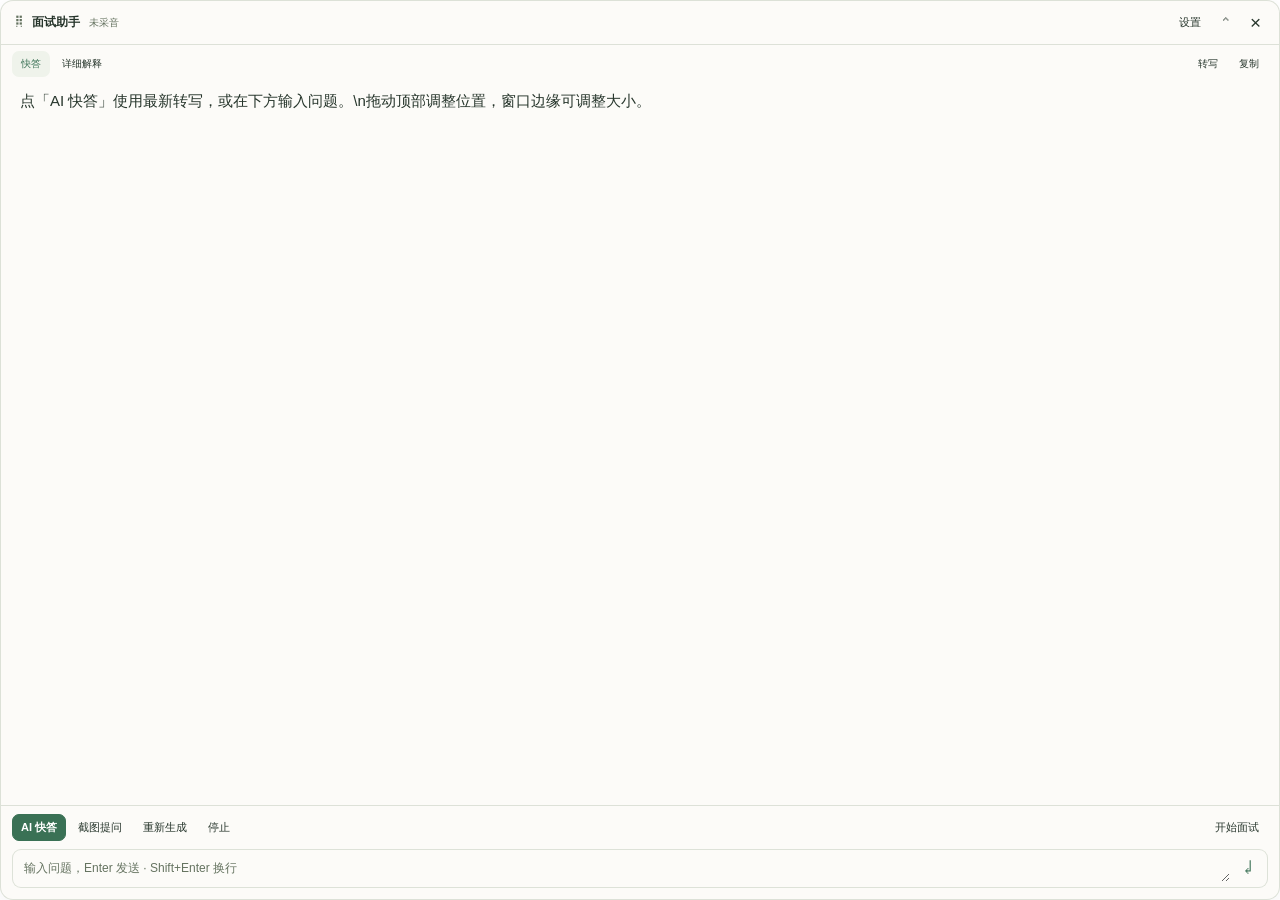
==== desktop/overlay.html @ 0ad795c6 "Improve Windows controls, Chinese floating interactions and transparent text appearance" ====
<!doctype html><html lang="zh-CN"><head><meta charset="utf-8"><meta name="viewport" content="width=device-width,initial-scale=1"><meta http-equiv="Content-Security-Policy" content="default-src 'self'; script-src 'self'; style-src 'self'; img-src 'self' data:; connect-src 'none'; object-src 'none'; base-uri 'none'; form-action 'none'"><title>面试助手 · 悬浮窗</title><link rel="stylesheet" href="overlay.css"></head><body>
<div id="floating-window"><header><div class="drag-label"><span class="grip" aria-hidden="true">⠿</span><strong>面试助手</strong><span id="session-status">未采音</span></div><div class="window-actions"><button id="panel-settings" aria-label="悬浮窗设置" title="悬浮窗设置">设置</button><button id="collapse" aria-label="收起悬浮窗" title="收起 / 展开">⌃</button><button id="close-overlay" aria-label="隐藏悬浮窗" title="隐藏，Ctrl/⌘+Shift+O 恢复">×</button></div></header>
<div id="floating-content"><div class="answer-tabs"><div><button id="quick-tab" class="selected">快答</button><button id="deep-tab">详细解释</button><small id="answer-timing"></small></div><div><button id="show-transcript" aria-expanded="false">转写</button><button id="copy-answer">复制</button></div></div>
<section id="transcript-panel" hidden><div id="last-transcript">开始面试后，这里显示对方最新的发言。</div><div id="partial-transcript"></div><button id="use-transcript">用最新转写提问</button></section>
<main id="answer-scroll"><p id="question-label"></p><pre id="answer-text">点「AI 快答」使用最新转写，或在下方输入问题。\n拖动顶部调整位置，窗口边缘可调整大小。</pre></main>
<div id="attached-images"></div><div id="floating-notice" role="status"></div>
<footer><div class="quick-actions"><button id="quick-answer" class="accent" title="Ctrl/⌘+Shift+A">AI 快答</button><button id="capture-answer" title="Ctrl/⌘+Shift+V">截图提问</button><button id="retry-answer" title="Ctrl/⌘+Shift+R">重新生成</button><button id="stop-answer">停止</button><span class="space"></span><button id="listen">开始面试</button></div><form id="question-form"><textarea id="question-input" rows="1" aria-label="向 AI 提问" placeholder="输入问题，Enter 发送 · Shift+Enter 换行"></textarea><button id="send-question" aria-label="发送问题">↵</button></form></footer></div>
<aside id="settings-panel" hidden><div class="panel-heading"><strong>悬浮窗设置</strong><button id="close-settings" aria-label="关闭悬浮窗设置">×</button></div><div class="presets"><button id="ghost-preset">纯透明淡字</button><button id="clear-preset">清晰阅读</button></div><label>背景不透明度 <output id="background-value">88%</output><input id="background-opacity" type="range" min="0" max="100" value="88" aria-label="背景不透明度"></label><label>文字不透明度 <output id="text-value">100%</output><input id="text-opacity" type="range" min="15" max="100" value="100" aria-label="文字不透明度"></label><label>字号 <output id="font-value">15</output><input id="font-size" type="range" min="12" max="24" value="15" aria-label="悬浮窗字号"></label><div class="options"><label><input id="dual-answer" type="checkbox"> 同时生成详细解释（两次模型请求）</label><button id="click-through">开启鼠标穿透</button><button id="open-main">返回主窗口</button><button id="open-app-settings">API 与语音设置</button></div><p>置顶跟随已开启。拖动顶部、拉动窗口边缘调整大小。背景 0% 时只保留文字和悬停时的控件。</p><details><summary>快捷键与恢复方式</summary><div id="shortcut-list"></div><p>穿透时按 Ctrl/⌘+Shift+U，或右键托盘选择「恢复鼠标点击」。退出悬浮或重启会关闭穿透。</p></details></aside>
<div id="passthrough-badge" hidden>鼠标穿透中 · Ctrl/⌘+Shift+U 恢复</div></div><script src="overlay.js"></script></body></html>
---- desktop/overlay.css ----
:root{color-scheme:light;--panel-rgb:252,251,247;--ink:#26352b;--muted:#657360;--accent:#3a7155;--background-alpha:.88;--text-alpha:1;--answer-size:15px;--control:#eff3eb;--line:#b8c3b377}*{box-sizing:border-box}html,body{margin:0;width:100%;height:100%;overflow:hidden;background:transparent;font-family:-apple-system,BlinkMacSystemFont,'Segoe UI','PingFang SC','Microsoft YaHei',sans-serif;color:var(--ink)}:root[data-theme=dark]{color-scheme:dark;--panel-rgb:35,37,35;--ink:#eff4ec;--muted:#b3c1ae;--accent:#a7c9ab;--control:#394238;--line:#75836e66}button,input,textarea,summary{-webkit-app-region:no-drag}button{font:inherit;cursor:pointer;color:inherit;background:transparent;border:1px solid transparent;border-radius:7px;padding:5px 8px;font-size:11px;white-space:nowrap}button:hover{background:var(--control);border-color:var(--line)}button:disabled{opacity:.4;cursor:not-allowed}button:focus-visible,input:focus-visible,textarea:focus-visible{outline:2px solid var(--accent);outline-offset:2px}#floating-window{position:relative;height:100%;display:flex;flex-direction:column;border:1px solid var(--line);border-radius:13px;background:rgba(var(--panel-rgb),var(--background-alpha));overflow:hidden;box-shadow:0 8px 28px #1823160d}#floating-window[data-ghost=true]{border-color:transparent;box-shadow:none}header{height:44px;min-height:44px;padding:5px 9px 5px 13px;display:flex;justify-content:space-between;align-items:center;gap:8px;-webkit-app-region:drag;border-bottom:1px solid var(--line)}.drag-label{display:flex;align-items:center;gap:9px;font-size:12px;min-width:0}.drag-label strong{font-size:12px;font-weight:600}.grip{color:var(--muted);font-size:18px}#session-status{color:var(--muted);font-size:10px;white-space:nowrap}.window-actions{display:flex;align-items:center;gap:2px}.window-actions button:last-child{font-size:19px;padding:1px 8px}#collapse{font-size:17px;padding:1px 8px}#floating-content{display:flex;flex-direction:column;flex:1;min-height:0}.answer-tabs{display:flex;align-items:center;justify-content:space-between;gap:8px;padding:6px 11px}.answer-tabs>div{display:flex;align-items:center;gap:3px}.answer-tabs button{font-size:10px}.answer-tabs .selected{background:var(--control);color:var(--accent)}#answer-timing{font-size:9px;color:var(--muted);margin-left:5px}#transcript-panel{margin:0 12px 6px;padding:9px 11px;border:1px solid var(--line);border-radius:8px;font-size:12px;color:var(--muted);max-height:135px;overflow:auto}#last-transcript,#partial-transcript{opacity:var(--text-alpha);white-space:pre-wrap}#partial-transcript{margin-top:4px;font-size:11px}#use-transcript{padding:4px 0;font-size:10px;color:var(--accent)}#answer-scroll{overflow:auto;flex:1;min-height:40px;padding:4px 19px 15px;scrollbar-width:thin}#question-label{font-size:11px;color:var(--muted);opacity:var(--text-alpha);margin:5px 0 12px;white-space:pre-wrap}#question-label:empty{display:none}#answer-text{font:var(--answer-size)/1.85 -apple-system,BlinkMacSystemFont,'Segoe UI','PingFang SC','Microsoft YaHei',sans-serif;white-space:pre-wrap;overflow-wrap:anywhere;margin:0;opacity:var(--text-alpha);user-select:text}footer{padding:8px 11px 11px;border-top:1px solid var(--line)}.quick-actions{display:flex;align-items:center;gap:3px;flex-wrap:wrap;margin-bottom:8px}.quick-actions .accent{background:var(--accent);color:#fff;border-color:var(--accent);font-weight:600}:root[data-theme=dark] .quick-actions .accent{background:#3a7155;border-color:#3a7155}.space{flex:1}#question-form{display:flex;align-items:flex-end;gap:6px;padding:5px 6px 5px 11px;border:1px solid var(--line);border-radius:9px;background:rgba(var(--panel-rgb),.3)}#question-input{width:100%;min-height:27px;max-height:80px;height:27px;resize:vertical;padding:3px 0;font-family:inherit;font-size:12px;line-height:1.7;color:inherit;background:transparent;border:0;outline:0}#question-input::placeholder{color:var(--muted)}#send-question{font-size:18px;padding:0 7px;color:var(--accent)}#floating-notice{padding:0 13px;font-size:11px;line-height:1.7;color:var(--muted);max-height:65px;overflow:auto;white-space:pre-wrap}#floating-notice:empty{display:none}#attached-images{display:flex;gap:5px;padding:0 13px}#attached-images img{width:48px;height:34px;object-fit:contain;border:1px solid var(--line);border-radius:4px}#attached-images button{font-size:10px;padding:2px 4px}
#floating-window[data-ghost=true] header,#floating-window[data-ghost=true] .answer-tabs,#floating-window[data-ghost=true] footer{opacity:.22;border-color:transparent;transition:opacity .12s}#floating-window[data-ghost=true]:hover header,#floating-window[data-ghost=true]:focus-within header,#floating-window[data-ghost=true]:hover .answer-tabs,#floating-window[data-ghost=true]:focus-within .answer-tabs,#floating-window[data-ghost=true]:hover footer,#floating-window[data-ghost=true]:focus-within footer{opacity:1;background:rgba(var(--panel-rgb),.78)}#floating-window[data-ghost=true]:not(:hover):not(:focus-within) #transcript-panel{border-color:transparent}#settings-panel{position:absolute;top:43px;right:7px;bottom:7px;width:min(340px,calc(100vw - 16px));padding:15px 17px;overflow:auto;border:1px solid var(--line);border-radius:11px;background:rgba(var(--panel-rgb),.98);box-shadow:0 12px 50px #0002;z-index:10;font-size:12px}.panel-heading{display:flex;align-items:center;justify-content:space-between;font-size:13px}.panel-heading button{font-size:19px}.presets{display:flex;gap:7px;margin:10px 0 17px}.presets button{border-color:var(--line);background:var(--control)}#settings-panel>label{display:block;color:var(--muted);font-size:11px;margin-top:10px}output{float:right;font-size:11px;color:var(--accent)}input[type=range]{display:block;width:100%;margin:8px 0;accent-color:var(--accent)}.options{display:flex;flex-direction:column;align-items:stretch;gap:7px;margin-top:16px}.options label{font-size:11px}input[type=checkbox]{accent-color:var(--accent)}.options button{text-align:left;border-color:var(--line)}#settings-panel p{font-size:10px;color:var(--muted);line-height:1.8;margin:12px 0 0}details{margin-top:13px;border-top:1px solid var(--line);padding-top:10px}summary{cursor:pointer;font-size:11px}#shortcut-list{font-size:10px;line-height:1.9;margin-top:8px;color:var(--muted)}#shortcut-list .conflict{color:#b25b37}#passthrough-badge{position:absolute;right:10px;bottom:8px;font-size:10px;color:var(--muted);background:rgba(var(--panel-rgb),.35);padding:4px 7px;border-radius:6px;pointer-events:none}#floating-window.is-collapsed #floating-content,#floating-window.is-collapsed #settings-panel{display:none}#floating-window.is-collapsed #passthrough-badge{bottom:4px;right:140px;font-size:8px;padding:1px 4px}[hidden]{display:none!important}@media(prefers-reduced-motion:reduce){*{transition:none!important}}
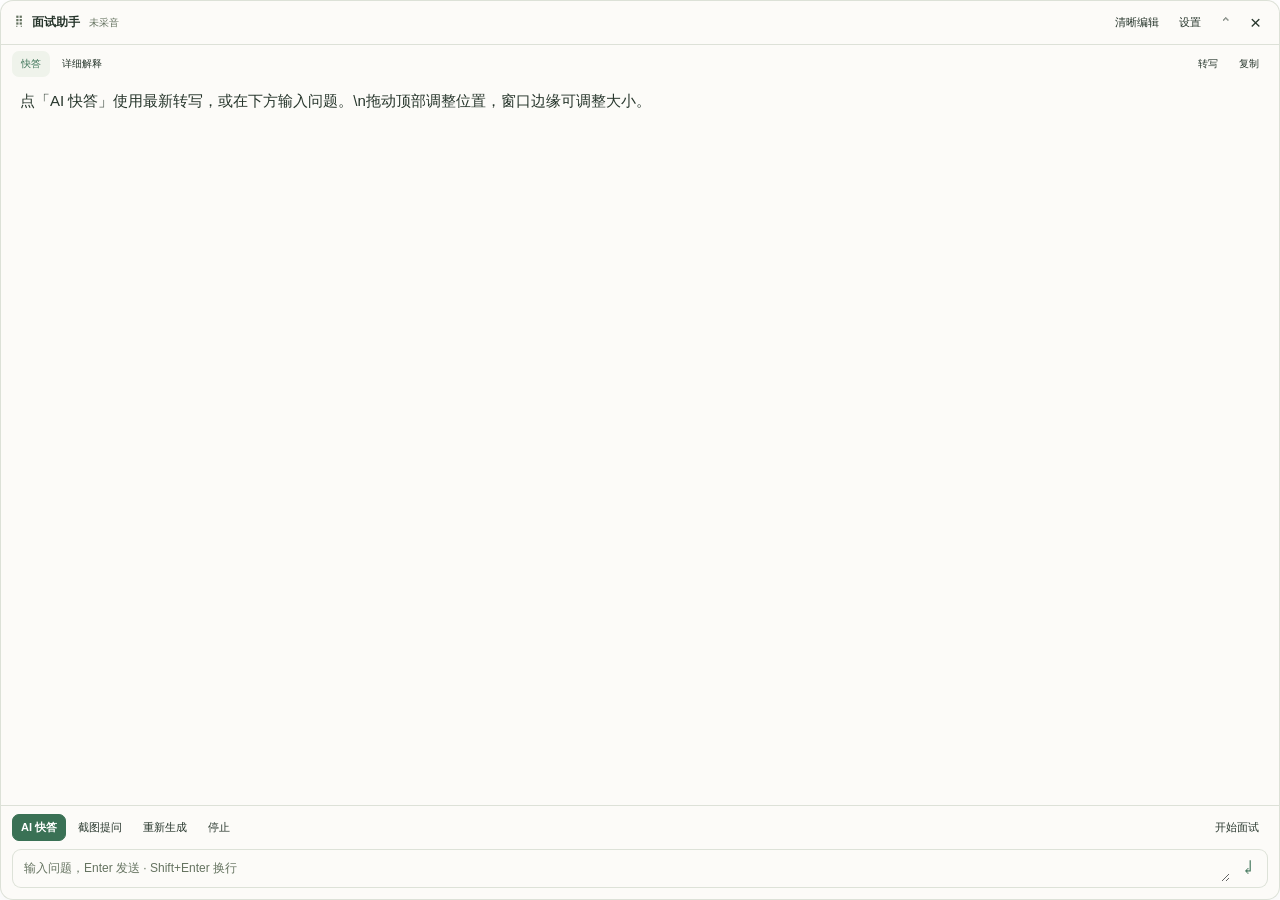
==== commit 7745737f: "Keep floating controls uniformly translucent without hover or focus brightening" ====
--- a/desktop/overlay.html
+++ b/desktop/overlay.html
@@ -1,9 +1,9 @@
 <!doctype html><html lang="zh-CN"><head><meta charset="utf-8"><meta name="viewport" content="width=device-width,initial-scale=1"><meta http-equiv="Content-Security-Policy" content="default-src 'self'; script-src 'self'; style-src 'self'; img-src 'self' data:; connect-src 'none'; object-src 'none'; base-uri 'none'; form-action 'none'"><title>面试助手 · 悬浮窗</title><link rel="stylesheet" href="overlay.css"></head><body>
-<div id="floating-window"><header><div class="drag-label"><span class="grip" aria-hidden="true">⠿</span><strong>面试助手</strong><span id="session-status">未采音</span></div><div class="window-actions"><button id="panel-settings" aria-label="悬浮窗设置" title="悬浮窗设置">设置</button><button id="collapse" aria-label="收起悬浮窗" title="收起 / 展开">⌃</button><button id="close-overlay" aria-label="隐藏悬浮窗" title="隐藏，Ctrl/⌘+Shift+O 恢复">×</button></div></header>
+<div id="floating-window"><header><div class="drag-label"><span class="grip" aria-hidden="true">⠿</span><strong>面试助手</strong><span id="session-status">未采音</span></div><div class="window-actions"><button id="readable-editing" aria-pressed="false" title="主动开启清晰显示，结束后恢复保存的不透明度">清晰编辑</button><button id="panel-settings" aria-label="悬浮窗设置" title="悬浮窗设置">设置</button><button id="collapse" aria-label="收起悬浮窗" title="收起 / 展开">⌃</button><button id="close-overlay" aria-label="隐藏悬浮窗" title="隐藏，Ctrl/⌘+Shift+O 恢复">×</button></div></header>
 <div id="floating-content"><div class="answer-tabs"><div><button id="quick-tab" class="selected">快答</button><button id="deep-tab">详细解释</button><small id="answer-timing"></small></div><div><button id="show-transcript" aria-expanded="false">转写</button><button id="copy-answer">复制</button></div></div>
 <section id="transcript-panel" hidden><div id="last-transcript">开始面试后，这里显示对方最新的发言。</div><div id="partial-transcript"></div><button id="use-transcript">用最新转写提问</button></section>
 <main id="answer-scroll"><p id="question-label"></p><pre id="answer-text">点「AI 快答」使用最新转写，或在下方输入问题。\n拖动顶部调整位置，窗口边缘可调整大小。</pre></main>
 <div id="attached-images"></div><div id="floating-notice" role="status"></div>
 <footer><div class="quick-actions"><button id="quick-answer" class="accent" title="Ctrl/⌘+Shift+A">AI 快答</button><button id="capture-answer" title="Ctrl/⌘+Shift+V">截图提问</button><button id="retry-answer" title="Ctrl/⌘+Shift+R">重新生成</button><button id="stop-answer">停止</button><span class="space"></span><button id="listen">开始面试</button></div><form id="question-form"><textarea id="question-input" rows="1" aria-label="向 AI 提问" placeholder="输入问题，Enter 发送 · Shift+Enter 换行"></textarea><button id="send-question" aria-label="发送问题">↵</button></form></footer></div>
-<aside id="settings-panel" hidden><div class="panel-heading"><strong>悬浮窗设置</strong><button id="close-settings" aria-label="关闭悬浮窗设置">×</button></div><div class="presets"><button id="ghost-preset">纯透明淡字</button><button id="clear-preset">清晰阅读</button></div><label>背景不透明度 <output id="background-value">88%</output><input id="background-opacity" type="range" min="0" max="100" value="88" aria-label="背景不透明度"></label><label>文字不透明度 <output id="text-value">100%</output><input id="text-opacity" type="range" min="15" max="100" value="100" aria-label="文字不透明度"></label><label>字号 <output id="font-value">15</output><input id="font-size" type="range" min="12" max="24" value="15" aria-label="悬浮窗字号"></label><div class="options"><label><input id="dual-answer" type="checkbox"> 同时生成详细解释（两次模型请求）</label><button id="click-through">开启鼠标穿透</button><button id="open-main">返回主窗口</button><button id="open-app-settings">API 与语音设置</button></div><p>置顶跟随已开启。拖动顶部、拉动窗口边缘调整大小。背景 0% 时只保留文字和悬停时的控件。</p><details><summary>快捷键与恢复方式</summary><div id="shortcut-list"></div><p>穿透时按 Ctrl/⌘+Shift+U，或右键托盘选择「恢复鼠标点击」。退出悬浮或重启会关闭穿透。</p></details></aside>
+<aside id="settings-panel" hidden><div class="panel-heading"><strong>悬浮窗设置</strong><button id="close-settings" aria-label="关闭悬浮窗设置">×</button></div><div class="presets"><button id="ghost-preset">纯透明淡字</button><button id="clear-preset">清晰阅读</button></div><label>背景不透明度 <output id="background-value">88%</output><input id="background-opacity" type="range" min="0" max="100" value="88" aria-label="背景不透明度"></label><label>整体不透明度 <output id="text-value">100%</output><input id="text-opacity" type="range" min="15" max="100" value="100" aria-label="整体不透明度"></label><label>字号 <output id="font-value">15</output><input id="font-size" type="range" min="12" max="24" value="15" aria-label="悬浮窗字号"></label><div class="options"><label><input id="dual-answer" type="checkbox"> 同时生成详细解释（两次模型请求）</label><button id="click-through">开启鼠标穿透</button><button id="open-main">返回主窗口</button><button id="open-app-settings">API 与语音设置</button></div><p>置顶跟随已开启。拖动顶部、拉动窗口边缘调整大小。背景 0% 时去掉底色、边框和阴影，文字和操作栏保持相同的不透明度。鼠标经过或输入不会自动变亮；需要看清时点「清晰编辑」，结束后恢复。</p><details><summary>快捷键与恢复方式</summary><div id="shortcut-list"></div><p>穿透时按 Ctrl/⌘+Shift+U，或右键托盘选择「恢复鼠标点击」。退出悬浮或重启会关闭穿透。</p></details></aside>
 <div id="passthrough-badge" hidden>鼠标穿透中 · Ctrl/⌘+Shift+U 恢复</div></div><script src="overlay.js"></script></body></html>
--- a/desktop/overlay.css
+++ b/desktop/overlay.css
@@ -1,2 +1,8 @@
-:root{color-scheme:light;--panel-rgb:252,251,247;--ink:#26352b;--muted:#657360;--accent:#3a7155;--background-alpha:.88;--text-alpha:1;--answer-size:15px;--control:#eff3eb;--line:#b8c3b377}*{box-sizing:border-box}html,body{margin:0;width:100%;height:100%;overflow:hidden;background:transparent;font-family:-apple-system,BlinkMacSystemFont,'Segoe UI','PingFang SC','Microsoft YaHei',sans-serif;color:var(--ink)}:root[data-theme=dark]{color-scheme:dark;--panel-rgb:35,37,35;--ink:#eff4ec;--muted:#b3c1ae;--accent:#a7c9ab;--control:#394238;--line:#75836e66}button,input,textarea,summary{-webkit-app-region:no-drag}button{font:inherit;cursor:pointer;color:inherit;background:transparent;border:1px solid transparent;border-radius:7px;padding:5px 8px;font-size:11px;white-space:nowrap}button:hover{background:var(--control);border-color:var(--line)}button:disabled{opacity:.4;cursor:not-allowed}button:focus-visible,input:focus-visible,textarea:focus-visible{outline:2px solid var(--accent);outline-offset:2px}#floating-window{position:relative;height:100%;display:flex;flex-direction:column;border:1px solid var(--line);border-radius:13px;background:rgba(var(--panel-rgb),var(--background-alpha));overflow:hidden;box-shadow:0 8px 28px #1823160d}#floating-window[data-ghost=true]{border-color:transparent;box-shadow:none}header{height:44px;min-height:44px;padding:5px 9px 5px 13px;display:flex;justify-content:space-between;align-items:center;gap:8px;-webkit-app-region:drag;border-bottom:1px solid var(--line)}.drag-label{display:flex;align-items:center;gap:9px;font-size:12px;min-width:0}.drag-label strong{font-size:12px;font-weight:600}.grip{color:var(--muted);font-size:18px}#session-status{color:var(--muted);font-size:10px;white-space:nowrap}.window-actions{display:flex;align-items:center;gap:2px}.window-actions button:last-child{font-size:19px;padding:1px 8px}#collapse{font-size:17px;padding:1px 8px}#floating-content{display:flex;flex-direction:column;flex:1;min-height:0}.answer-tabs{display:flex;align-items:center;justify-content:space-between;gap:8px;padding:6px 11px}.answer-tabs>div{display:flex;align-items:center;gap:3px}.answer-tabs button{font-size:10px}.answer-tabs .selected{background:var(--control);color:var(--accent)}#answer-timing{font-size:9px;color:var(--muted);margin-left:5px}#transcript-panel{margin:0 12px 6px;padding:9px 11px;border:1px solid var(--line);border-radius:8px;font-size:12px;color:var(--muted);max-height:135px;overflow:auto}#last-transcript,#partial-transcript{opacity:var(--text-alpha);white-space:pre-wrap}#partial-transcript{margin-top:4px;font-size:11px}#use-transcript{padding:4px 0;font-size:10px;color:var(--accent)}#answer-scroll{overflow:auto;flex:1;min-height:40px;padding:4px 19px 15px;scrollbar-width:thin}#question-label{font-size:11px;color:var(--muted);opacity:var(--text-alpha);margin:5px 0 12px;white-space:pre-wrap}#question-label:empty{display:none}#answer-text{font:var(--answer-size)/1.85 -apple-system,BlinkMacSystemFont,'Segoe UI','PingFang SC','Microsoft YaHei',sans-serif;white-space:pre-wrap;overflow-wrap:anywhere;margin:0;opacity:var(--text-alpha);user-select:text}footer{padding:8px 11px 11px;border-top:1px solid var(--line)}.quick-actions{display:flex;align-items:center;gap:3px;flex-wrap:wrap;margin-bottom:8px}.quick-actions .accent{background:var(--accent);color:#fff;border-color:var(--accent);font-weight:600}:root[data-theme=dark] .quick-actions .accent{background:#3a7155;border-color:#3a7155}.space{flex:1}#question-form{display:flex;align-items:flex-end;gap:6px;padding:5px 6px 5px 11px;border:1px solid var(--line);border-radius:9px;background:rgba(var(--panel-rgb),.3)}#question-input{width:100%;min-height:27px;max-height:80px;height:27px;resize:vertical;padding:3px 0;font-family:inherit;font-size:12px;line-height:1.7;color:inherit;background:transparent;border:0;outline:0}#question-input::placeholder{color:var(--muted)}#send-question{font-size:18px;padding:0 7px;color:var(--accent)}#floating-notice{padding:0 13px;font-size:11px;line-height:1.7;color:var(--muted);max-height:65px;overflow:auto;white-space:pre-wrap}#floating-notice:empty{display:none}#attached-images{display:flex;gap:5px;padding:0 13px}#attached-images img{width:48px;height:34px;object-fit:contain;border:1px solid var(--line);border-radius:4px}#attached-images button{font-size:10px;padding:2px 4px}
-#floating-window[data-ghost=true] header,#floating-window[data-ghost=true] .answer-tabs,#floating-window[data-ghost=true] footer{opacity:.22;border-color:transparent;transition:opacity .12s}#floating-window[data-ghost=true]:hover header,#floating-window[data-ghost=true]:focus-within header,#floating-window[data-ghost=true]:hover .answer-tabs,#floating-window[data-ghost=true]:focus-within .answer-tabs,#floating-window[data-ghost=true]:hover footer,#floating-window[data-ghost=true]:focus-within footer{opacity:1;background:rgba(var(--panel-rgb),.78)}#floating-window[data-ghost=true]:not(:hover):not(:focus-within) #transcript-panel{border-color:transparent}#settings-panel{position:absolute;top:43px;right:7px;bottom:7px;width:min(340px,calc(100vw - 16px));padding:15px 17px;overflow:auto;border:1px solid var(--line);border-radius:11px;background:rgba(var(--panel-rgb),.98);box-shadow:0 12px 50px #0002;z-index:10;font-size:12px}.panel-heading{display:flex;align-items:center;justify-content:space-between;font-size:13px}.panel-heading button{font-size:19px}.presets{display:flex;gap:7px;margin:10px 0 17px}.presets button{border-color:var(--line);background:var(--control)}#settings-panel>label{display:block;color:var(--muted);font-size:11px;margin-top:10px}output{float:right;font-size:11px;color:var(--accent)}input[type=range]{display:block;width:100%;margin:8px 0;accent-color:var(--accent)}.options{display:flex;flex-direction:column;align-items:stretch;gap:7px;margin-top:16px}.options label{font-size:11px}input[type=checkbox]{accent-color:var(--accent)}.options button{text-align:left;border-color:var(--line)}#settings-panel p{font-size:10px;color:var(--muted);line-height:1.8;margin:12px 0 0}details{margin-top:13px;border-top:1px solid var(--line);padding-top:10px}summary{cursor:pointer;font-size:11px}#shortcut-list{font-size:10px;line-height:1.9;margin-top:8px;color:var(--muted)}#shortcut-list .conflict{color:#b25b37}#passthrough-badge{position:absolute;right:10px;bottom:8px;font-size:10px;color:var(--muted);background:rgba(var(--panel-rgb),.35);padding:4px 7px;border-radius:6px;pointer-events:none}#floating-window.is-collapsed #floating-content,#floating-window.is-collapsed #settings-panel{display:none}#floating-window.is-collapsed #passthrough-badge{bottom:4px;right:140px;font-size:8px;padding:1px 4px}[hidden]{display:none!important}@media(prefers-reduced-motion:reduce){*{transition:none!important}}
+:root{color-scheme:light;--panel-rgb:252,251,247;--ink:#26352b;--muted:#657360;--accent:#3a7155;--background-alpha:.88;--ui-alpha:1;--answer-size:15px;--control:#eff3eb;--line:#b8c3b377}*{box-sizing:border-box}html,body{margin:0;width:100%;height:100%;overflow:hidden;background:transparent;font-family:-apple-system,BlinkMacSystemFont,'Segoe UI','PingFang SC','Microsoft YaHei',sans-serif;color:var(--ink)}:root[data-theme=dark]{color-scheme:dark;--panel-rgb:35,37,35;--ink:#eff4ec;--muted:#b3c1ae;--accent:#a7c9ab;--control:#394238;--line:#75836e66}button,input,textarea,summary{-webkit-app-region:no-drag}button{font:inherit;cursor:pointer;color:inherit;background:transparent;border:1px solid transparent;border-radius:7px;padding:5px 8px;font-size:11px;white-space:nowrap}button:hover{background:var(--control);border-color:var(--line)}button:disabled{opacity:.4;cursor:not-allowed}button:focus-visible,input:focus-visible,textarea:focus-visible{outline:2px solid var(--accent);outline-offset:2px}#floating-window{position:relative;opacity:var(--ui-alpha);height:100%;display:flex;flex-direction:column;border:1px solid var(--line);border-radius:13px;background:rgba(var(--panel-rgb),var(--background-alpha));overflow:hidden;box-shadow:0 8px 28px #1823160d}#floating-window[data-ghost=true]{border-color:transparent;box-shadow:none}header{height:44px;min-height:44px;padding:5px 9px 5px 13px;display:flex;justify-content:space-between;align-items:center;gap:8px;-webkit-app-region:drag;border-bottom:1px solid var(--line)}.drag-label{display:flex;align-items:center;gap:9px;font-size:12px;min-width:0}.drag-label strong{font-size:12px;font-weight:600}.grip{color:var(--muted);font-size:18px}#session-status{color:var(--muted);font-size:10px;white-space:nowrap}.window-actions{display:flex;align-items:center;gap:2px}.window-actions button:last-child{font-size:19px;padding:1px 8px}#collapse{font-size:17px;padding:1px 8px}#floating-content{display:flex;flex-direction:column;flex:1;min-height:0}.answer-tabs{display:flex;align-items:center;justify-content:space-between;gap:8px;padding:6px 11px}.answer-tabs>div{display:flex;align-items:center;gap:3px}.answer-tabs button{font-size:10px}.answer-tabs .selected{background:var(--control);color:var(--accent)}#answer-timing{font-size:9px;color:var(--muted);margin-left:5px}#transcript-panel{margin:0 12px 6px;padding:9px 11px;border:1px solid var(--line);border-radius:8px;font-size:12px;color:var(--muted);max-height:135px;overflow:auto}#last-transcript,#partial-transcript{white-space:pre-wrap}#partial-transcript{margin-top:4px;font-size:11px}#use-transcript{padding:4px 0;font-size:10px;color:var(--accent)}#answer-scroll{overflow:auto;flex:1;min-height:40px;padding:4px 19px 15px;scrollbar-width:thin}#question-label{font-size:11px;color:var(--muted);margin:5px 0 12px;white-space:pre-wrap}#question-label:empty{display:none}#answer-text{font:var(--answer-size)/1.85 -apple-system,BlinkMacSystemFont,'Segoe UI','PingFang SC','Microsoft YaHei',sans-serif;white-space:pre-wrap;overflow-wrap:anywhere;margin:0;user-select:text}footer{padding:8px 11px 11px;border-top:1px solid var(--line)}.quick-actions{display:flex;align-items:center;gap:3px;flex-wrap:wrap;margin-bottom:8px}.quick-actions .accent{background:var(--accent);color:#fff;border-color:var(--accent);font-weight:600}:root[data-theme=dark] .quick-actions .accent{background:#3a7155;border-color:#3a7155}.space{flex:1}#question-form{display:flex;align-items:flex-end;gap:6px;padding:5px 6px 5px 11px;border:1px solid var(--line);border-radius:9px;background:rgba(var(--panel-rgb),.3)}#question-input{width:100%;min-height:27px;max-height:80px;height:27px;resize:vertical;padding:3px 0;font-family:inherit;font-size:12px;line-height:1.7;color:inherit;background:transparent;border:0;outline:0}#question-input::placeholder{color:var(--muted)}#send-question{font-size:18px;padding:0 7px;color:var(--accent)}#floating-notice{padding:0 13px;font-size:11px;line-height:1.7;color:var(--muted);max-height:65px;overflow:auto;white-space:pre-wrap}#floating-notice:empty{display:none}#attached-images{display:flex;gap:5px;padding:0 13px}#attached-images img{width:48px;height:34px;object-fit:contain;border:1px solid var(--line);border-radius:4px}#attached-images button{font-size:10px;padding:2px 4px}
+/* One group alpha keeps text and controls equally faint; hover/focus never reveal bars. */
+#floating-window.is-editing{opacity:1}
+#floating-window[data-ghost=true] header,#floating-window[data-ghost=true] .answer-tabs,#floating-window[data-ghost=true] footer,#floating-window[data-ghost=true] #question-form,#floating-window[data-ghost=true] #transcript-panel{background:transparent;border-color:transparent;box-shadow:none}
+#floating-window[data-ghost=true] button,#floating-window[data-ghost=true] button:hover,#floating-window[data-ghost=true] .answer-tabs .selected,#floating-window[data-ghost=true] .quick-actions .accent,#floating-window[data-ghost=true] #passthrough-badge{background:transparent;border-color:transparent;box-shadow:none}
+#floating-window[data-ghost=true] .quick-actions .accent{color:var(--accent)}
+#floating-window[data-ghost=true] :focus-visible{outline:1px dotted var(--accent);outline-offset:2px}
+#settings-panel{position:absolute;top:43px;right:7px;bottom:7px;width:min(340px,calc(100vw - 16px));padding:15px 17px;overflow:auto;border:1px solid var(--line);border-radius:11px;background:rgba(var(--panel-rgb),.98);box-shadow:0 12px 50px #0002;z-index:10;font-size:12px}.panel-heading{display:flex;align-items:center;justify-content:space-between;font-size:13px}.panel-heading button{font-size:19px}.presets{display:flex;gap:7px;margin:10px 0 17px}.presets button{border-color:var(--line);background:var(--control)}#settings-panel>label{display:block;color:var(--muted);font-size:11px;margin-top:10px}output{float:right;font-size:11px;color:var(--accent)}input[type=range]{display:block;width:100%;margin:8px 0;accent-color:var(--accent)}.options{display:flex;flex-direction:column;align-items:stretch;gap:7px;margin-top:16px}.options label{font-size:11px}input[type=checkbox]{accent-color:var(--accent)}.options button{text-align:left;border-color:var(--line)}#settings-panel p{font-size:10px;color:var(--muted);line-height:1.8;margin:12px 0 0}details{margin-top:13px;border-top:1px solid var(--line);padding-top:10px}summary{cursor:pointer;font-size:11px}#shortcut-list{font-size:10px;line-height:1.9;margin-top:8px;color:var(--muted)}#shortcut-list .conflict{color:#b25b37}#passthrough-badge{position:absolute;right:10px;bottom:8px;font-size:10px;color:var(--muted);background:rgba(var(--panel-rgb),.35);padding:4px 7px;border-radius:6px;pointer-events:none}#floating-window.is-collapsed #floating-content,#floating-window.is-collapsed #settings-panel{display:none}#floating-window.is-collapsed #passthrough-badge{bottom:4px;right:140px;font-size:8px;padding:1px 4px}[hidden]{display:none!important}@media(prefers-reduced-motion:reduce){*{transition:none!important}}
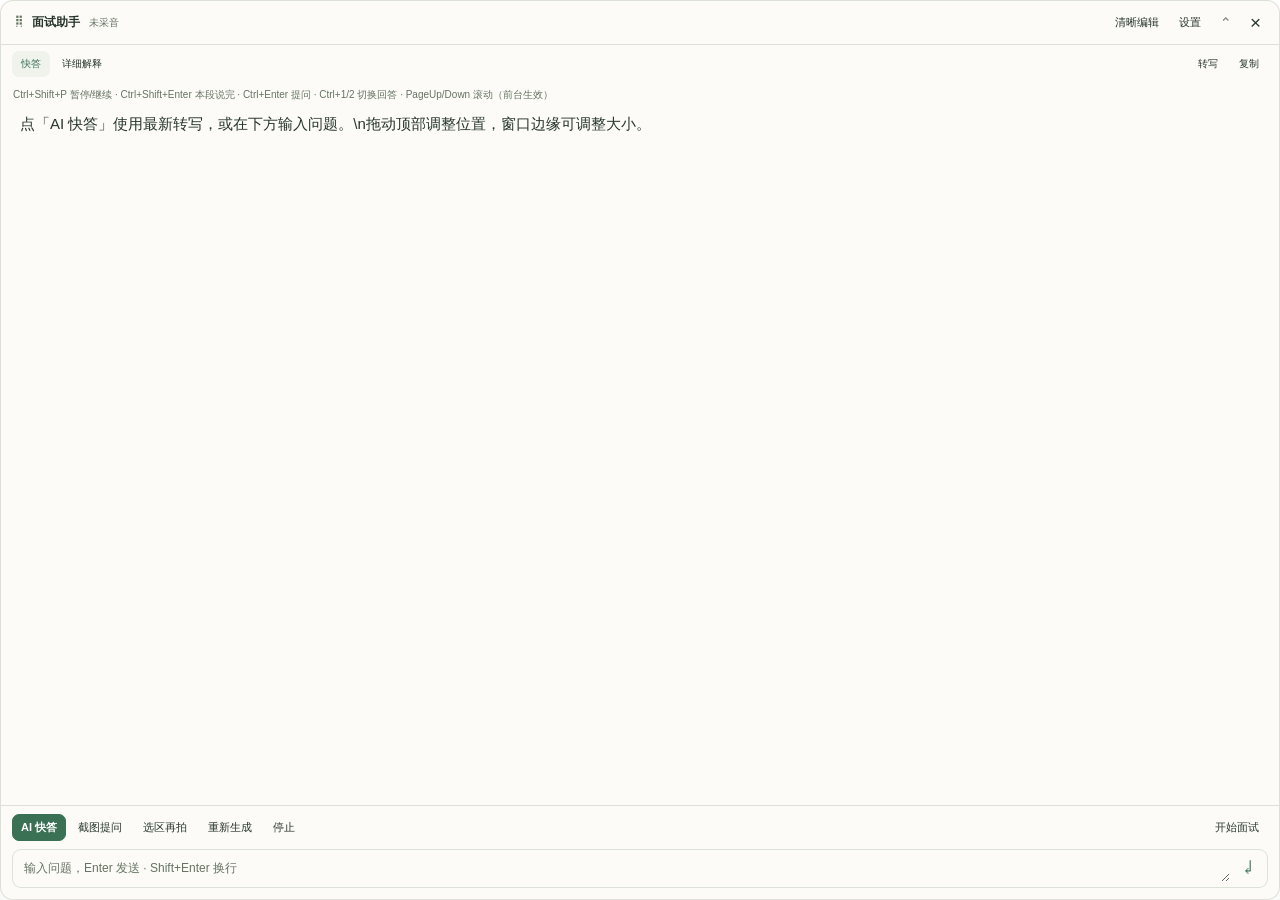
==== commit 74976d04: "Harden interview and written workflows in v0.8.6" ====
--- a/desktop/overlay.html
+++ b/desktop/overlay.html
@@ -1,9 +1,9 @@
 <!doctype html><html lang="zh-CN"><head><meta charset="utf-8"><meta name="viewport" content="width=device-width,initial-scale=1"><meta http-equiv="Content-Security-Policy" content="default-src 'self'; script-src 'self'; style-src 'self'; img-src 'self' data:; connect-src 'none'; object-src 'none'; base-uri 'none'; form-action 'none'"><title>面试助手 · 悬浮窗</title><link rel="stylesheet" href="overlay.css"></head><body>
 <div id="floating-window"><header><div class="drag-label"><span class="grip" aria-hidden="true">⠿</span><strong>面试助手</strong><span id="session-status">未采音</span></div><div class="window-actions"><button id="readable-editing" aria-pressed="false" title="主动开启清晰显示，结束后恢复保存的不透明度">清晰编辑</button><button id="panel-settings" aria-label="悬浮窗设置" title="悬浮窗设置">设置</button><button id="collapse" aria-label="收起悬浮窗" title="收起 / 展开">⌃</button><button id="close-overlay" aria-label="隐藏悬浮窗" title="隐藏，Ctrl/⌘+Shift+O 恢复">×</button></div></header>
 <div id="floating-content"><div class="answer-tabs"><div><button id="quick-tab" class="selected">快答</button><button id="deep-tab">详细解释</button><small id="answer-timing"></small></div><div><button id="show-transcript" aria-expanded="false">转写</button><button id="copy-answer">复制</button></div></div>
-<section id="transcript-panel" hidden><div id="last-transcript">开始面试后，这里显示对方最新的发言。</div><div id="partial-transcript"></div><button id="use-transcript">用最新转写提问</button></section>
+<p class="keyboard-hint">Ctrl+Shift+P 暂停/继续 · Ctrl+Shift+Enter 本段说完 · Ctrl+Enter 提问 · Ctrl+1/2 切换回答 · PageUp/Down 滚动（前台生效）</p><section id="transcript-panel" hidden><div id="last-transcript">开始面试后，这里显示对方最新的发言。</div><div id="partial-transcript"></div><button id="finish-turn">本段说完</button><button id="pause-transcription">暂停转写</button><button id="use-transcript">用最新转写提问</button></section>
 <main id="answer-scroll"><p id="question-label"></p><pre id="answer-text">点「AI 快答」使用最新转写，或在下方输入问题。\n拖动顶部调整位置，窗口边缘可调整大小。</pre></main>
 <div id="attached-images"></div><div id="floating-notice" role="status"></div>
-<footer><div class="quick-actions"><button id="quick-answer" class="accent" title="Ctrl/⌘+Shift+A">AI 快答</button><button id="capture-answer" title="Ctrl/⌘+Shift+V">截图提问</button><button id="retry-answer" title="Ctrl/⌘+Shift+R">重新生成</button><button id="stop-answer">停止</button><span class="space"></span><button id="listen">开始面试</button></div><form id="question-form"><textarea id="question-input" rows="1" aria-label="向 AI 提问" placeholder="输入问题，Enter 发送 · Shift+Enter 换行"></textarea><button id="send-question" aria-label="发送问题">↵</button></form></footer></div>
+<footer><div class="quick-actions"><button id="quick-answer" class="accent" title="Ctrl/⌘+Shift+A">AI 快答</button><button id="capture-answer" title="Ctrl/⌘+Shift+V">截图提问</button><button id="repeat-capture">选区再拍</button><button id="retry-answer" title="Ctrl/⌘+Shift+R">重新生成</button><button id="stop-answer">停止</button><span class="space"></span><button id="listen">开始面试</button></div><form id="question-form"><textarea id="question-input" rows="1" aria-label="向 AI 提问" placeholder="输入问题，Enter 发送 · Shift+Enter 换行"></textarea><button id="send-question" aria-label="发送问题">↵</button></form></footer></div>
 <aside id="settings-panel" hidden><div class="panel-heading"><strong>悬浮窗设置</strong><button id="close-settings" aria-label="关闭悬浮窗设置">×</button></div><div class="presets"><button id="ghost-preset">纯透明淡字</button><button id="clear-preset">清晰阅读</button></div><label>背景不透明度 <output id="background-value">88%</output><input id="background-opacity" type="range" min="0" max="100" value="88" aria-label="背景不透明度"></label><label>整体不透明度 <output id="text-value">100%</output><input id="text-opacity" type="range" min="15" max="100" value="100" aria-label="整体不透明度"></label><label>字号 <output id="font-value">15</output><input id="font-size" type="range" min="12" max="24" value="15" aria-label="悬浮窗字号"></label><div class="options"><label><input id="dual-answer" type="checkbox"> 同时生成详细解释（两次模型请求）</label><button id="click-through">开启鼠标穿透</button><button id="open-main">返回主窗口</button><button id="open-app-settings">API 与语音设置</button></div><p>置顶跟随已开启。拖动顶部、拉动窗口边缘调整大小。背景 0% 时去掉底色、边框和阴影，文字和操作栏保持相同的不透明度。鼠标经过或输入不会自动变亮；需要看清时点「清晰编辑」，结束后恢复。</p><details><summary>快捷键与恢复方式</summary><div id="shortcut-list"></div><p>穿透时按 Ctrl/⌘+Shift+U，或右键托盘选择「恢复鼠标点击」。退出悬浮或重启会关闭穿透。</p></details></aside>
-<div id="passthrough-badge" hidden>鼠标穿透中 · Ctrl/⌘+Shift+U 恢复</div></div><script src="overlay.js"></script></body></html>
+<div id="passthrough-badge" hidden>鼠标穿透中 · Ctrl/⌘+Shift+U 恢复</div></div><script src="overlay.js"></script><script src="keyboard.js"></script></body></html>
--- a/desktop/overlay.css
+++ b/desktop/overlay.css
@@ -6,3 +6,4 @@
 #floating-window[data-ghost=true] .quick-actions .accent{color:var(--accent)}
 #floating-window[data-ghost=true] :focus-visible{outline:1px dotted var(--accent);outline-offset:2px}
 #settings-panel{position:absolute;top:43px;right:7px;bottom:7px;width:min(340px,calc(100vw - 16px));padding:15px 17px;overflow:auto;border:1px solid var(--line);border-radius:11px;background:rgba(var(--panel-rgb),.98);box-shadow:0 12px 50px #0002;z-index:10;font-size:12px}.panel-heading{display:flex;align-items:center;justify-content:space-between;font-size:13px}.panel-heading button{font-size:19px}.presets{display:flex;gap:7px;margin:10px 0 17px}.presets button{border-color:var(--line);background:var(--control)}#settings-panel>label{display:block;color:var(--muted);font-size:11px;margin-top:10px}output{float:right;font-size:11px;color:var(--accent)}input[type=range]{display:block;width:100%;margin:8px 0;accent-color:var(--accent)}.options{display:flex;flex-direction:column;align-items:stretch;gap:7px;margin-top:16px}.options label{font-size:11px}input[type=checkbox]{accent-color:var(--accent)}.options button{text-align:left;border-color:var(--line)}#settings-panel p{font-size:10px;color:var(--muted);line-height:1.8;margin:12px 0 0}details{margin-top:13px;border-top:1px solid var(--line);padding-top:10px}summary{cursor:pointer;font-size:11px}#shortcut-list{font-size:10px;line-height:1.9;margin-top:8px;color:var(--muted)}#shortcut-list .conflict{color:#b25b37}#passthrough-badge{position:absolute;right:10px;bottom:8px;font-size:10px;color:var(--muted);background:rgba(var(--panel-rgb),.35);padding:4px 7px;border-radius:6px;pointer-events:none}#floating-window.is-collapsed #floating-content,#floating-window.is-collapsed #settings-panel{display:none}#floating-window.is-collapsed #passthrough-badge{bottom:4px;right:140px;font-size:8px;padding:1px 4px}[hidden]{display:none!important}@media(prefers-reduced-motion:reduce){*{transition:none!important}}
+.keyboard-hint{font-size:10px;line-height:1.5;color:var(--muted);margin:4px 12px;flex-shrink:0}
